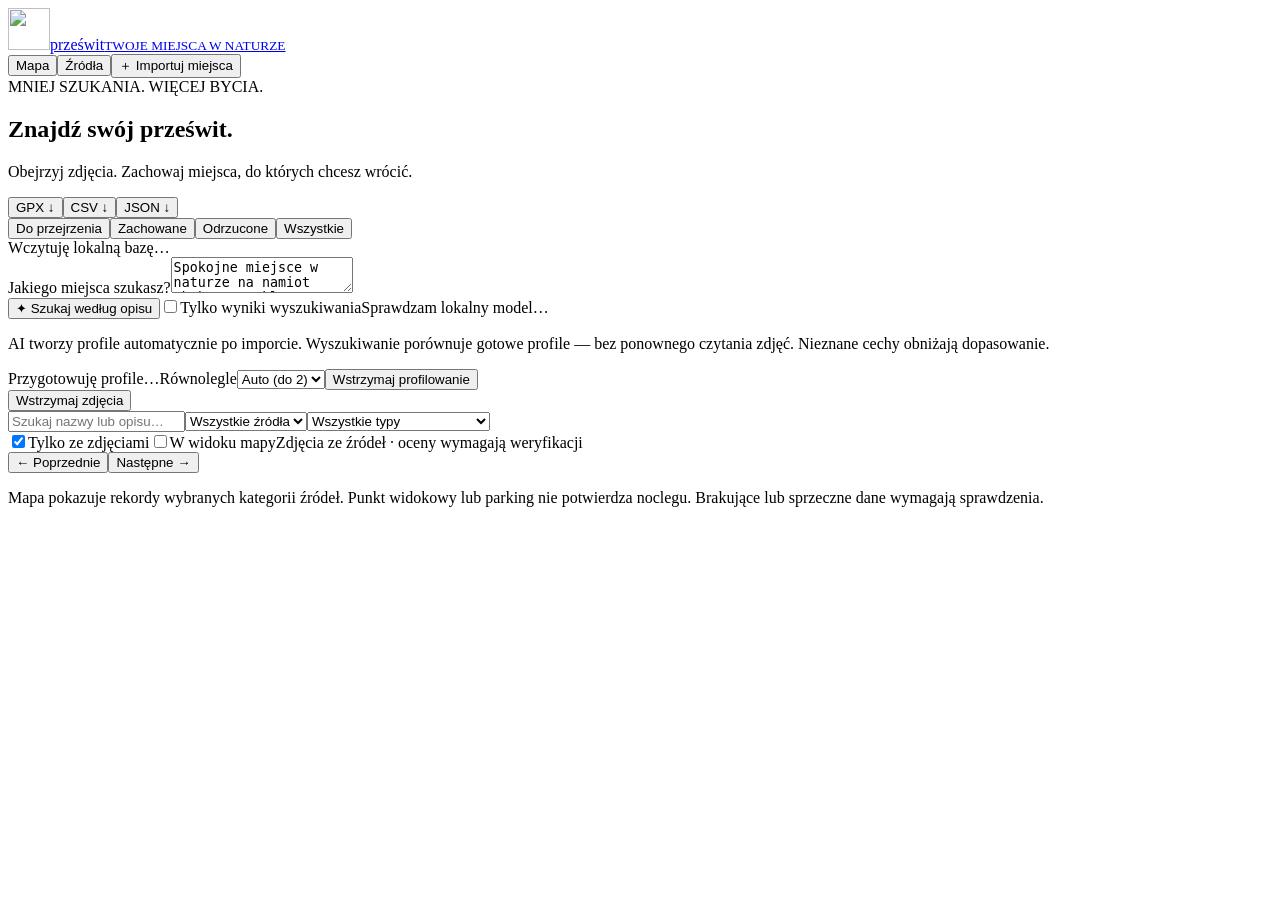
==== static/index.html @ 1a3399cf "Uporządkuj strukturę projektu i zainicjuj repozytorium - moduły backendu w pakiecie przeswit/ (impor" ====
<!doctype html>
<html lang="pl"><head><meta charset="utf-8"><meta name="viewport" content="width=device-width,initial-scale=1"><title>Prześwit · Twoje miejsca w naturze</title><link rel="icon" href="/logo.svg"><link rel="stylesheet" href="/vendor/leaflet.css"><link rel="stylesheet" href="/style.css"><script src="/vendor/leaflet.js" defer></script><script src="/app.js" defer></script></head>
<body><header><a class="brand" href="/"><img src="/logo.svg" alt="" width="42" height="42"><span>prześwit<small>TWOJE MIEJSCA W NATURZE</small></span></a><div class="header-right"><span id="total"></span><button id="toggle-map">Mapa</button><button id="sources-button">Źródła</button><button id="open-import" class="accent">＋ Importuj miejsca</button></div></header><main><dialog id="import-dialog"><div class="dialog-head"><h2>Twoja lokalna biblioteka</h2><button id="close-import" aria-label="Zamknij import">✕</button></div><aside class="sidebar"><div class="eyebrow">TWOJE MIEJSCA. TWOJA TRASA.</div><h3>Dodaj miejsca, wybierz swój kierunek.</h3><p class="muted">Namiot przy motocyklu, panorama albo spokojny brzeg.</p>
<label for="areas">Obszar · bbox lub link Park4Night / OSM</label><textarea id="areas" rows="3">https://park4night.com/en/search?lat=50.92471783246766&lng=16.27261106762728&z=9</textarea><div class="field-row"><div><label for="radius">Promień linku (km)</label><input id="radius" type="number" min="1" max="90" value="40"></div><button id="map-area">Użyj widoku mapy</button></div><p class="hint">Bbox: zachód,południe,wschód,północ. Kilka obszarów — po jednym w wierszu. Zoom linku nie określa granic.</p>
<div class="source-picks"><label><input id="source-park4night" type="checkbox" checked> Park4Night · publiczna próbka</label><label><input id="source-osm" type="checkbox" checked> OpenStreetMap</label><label><input id="source-bdl" type="checkbox" checked> Lasy Państwowe / Czas w Las</label></div><button id="sync" class="primary">Pobierz miejsca automatycznie ↓</button><div class="field-row"><button id="area-filter">Przeglądaj ten obszar</button><button id="all-library">Cała baza</button></div>
<details open><summary>Wczytaj swój plik JSON lub eksport</summary><p>Eksport z serwisu możesz wczytać tutaj lub wrzucić do folderu inbox — aplikacja odbierze go automatycznie.</p><label for="file-source">Źródło pliku</label><select id="file-source"><option value="files">Inne / automatyczne rozpoznanie linków</option><option value="ioverlander">iOverlander · użytek osobisty</option><option value="park4night">Park4Night · uprawniony eksport</option><option value="campercontact">Campercontact</option><option value="campinginfo">camping.info</option><option value="own-notes">Własne punkty</option></select><label class="file-label" for="file">Wczytaj GPX / CSV / JSON / GeoJSON / ZIP</label><input id="file" type="file" accept=".gpx,.csv,.json,.geojson,.zip"><p id="inbox-path" class="hint path"></p><a href="/template.json" download>Szablon danych ↗</a><p class="hint">Pliki iOverlander w inbox nazwij z prefiksem ioverlander. Źródło zachowuje warunki wykorzystania.</p></details>
<details><summary>Ustawienia i oceny</summary><label class="check"><input id="tiles" type="checkbox" checked>Podkład OpenStreetMap online</label><label class="check"><input id="remote-photos" type="checkbox" checked>Wyświetlaj zdjęcia z internetu</label><p id="ai-state" class="hint"></p><p class="hint">Ocena dopasowania AI odnosi się do Twojego opisu. Nie potwierdza zgody na biwak ani przejezdności drogi.</p><p class="hint">Baza i notatki działają bez internetu. Importy, zdjęcia zewnętrzne i podkład mapy potrzebują połączenia. Nie pobieramy map offline.</p></details>
<details><summary>Baza danych i kopie zapasowe</summary><p id="database-info">Trwała lokalna baza SQLite</p><button id="database-backup">Utwórz kopię teraz</button><p id="database-backup-status" role="status"></p></details><div class="sidebar-foot">Zapis lokalny · bez konta<br><span>Źródła zachowane, zgody sprawdzane osobno.</span></div></aside></dialog>
<section class="workspace"><div class="topline"><div><div class="eyebrow">MNIEJ SZUKANIA. WIĘCEJ BYCIA.</div><h1>Znajdź swój prześwit.</h1><p>Obejrzyj zdjęcia. Zachowaj miejsca, do których chcesz wrócić.</p></div><div class="exports"><button id="export-gpx">GPX ↓</button><button id="export-csv">CSV ↓</button><button id="export-json">JSON ↓</button></div></div><nav class="collections" aria-label="Twoje wybory"><button data-view="new" class="active">Do przejrzenia <span></span></button><button data-view="saved">Zachowane <span></span></button><button data-view="rejected">Odrzucone <span></span></button><button data-view="all">Wszystkie <span></span></button></nav><div id="notice" role="status" aria-live="polite">Wczytuję lokalną bazę…</div><div id="job-banner" hidden><progress id="job-progress" value="0" max="1"></progress><span id="job-message"></span></div>
<div class="map-shell" hidden><div id="map" aria-label="Mapa miejsc biwakowych"></div><div class="map-legend"><span class="dot green"></span> do sprawdzenia <span class="dot gold"></span> na liście <span class="dot red"></span> odrzucone</div></div>
<section class="ai-search"><label for="wish">Jakiego miejsca szukasz?</label><textarea id="wish" rows="2" maxlength="2000">Spokojne miejsce w naturze na namiot obok motocykla ADV. Piękna panorama lub brzeg rzeki, mało zabudowy i ludzi. Możliwy lekki off-road.</textarea><div class="ai-controls"><button id="review-page" class="accent">✦ Szukaj według opisu</button><label class="check"><input id="ai-only" type="checkbox">Tylko wyniki wyszukiwania</label><span id="local-ai-status" role="status">Sprawdzam lokalny model…</span></div><p class="hint">AI tworzy profile automatycznie po imporcie. Wyszukiwanie porównuje gotowe profile — bez ponownego czytania zdjęć. Nieznane cechy obniżają dopasowanie.</p><p id="review-progress" role="status"></p><div class="profile-queue"><span id="profile-progress" role="status">Przygotowuję profile…</span><label for="parallel-mode">Równolegle</label><select id="parallel-mode"><option value="auto">Auto (do 2)</option><option value="1">1 miejsce</option><option value="2">2 miejsca</option></select><span id="resource-status"></span><button id="profile-pause">Wstrzymaj profilowanie</button><button id="profile-retry" hidden>Ponów błędy</button></div><div class="profile-queue"><span id="photo-progress" role="status"></span><button id="photos-pause">Wstrzymaj zdjęcia</button></div><details id="query-details" hidden><summary>Jak AI zrozumiało wyszukiwanie?</summary><div id="query-plan"></div></details></section><div class="filterbar"><input id="search" type="search" placeholder="Szukaj nazwy lub opisu…" aria-label="Szukaj miejsc"><select id="source-filter" aria-label="Źródło"><option value="">Wszystkie źródła</option></select><select id="type-filter" aria-label="Typ miejsca"><option value="">Wszystkie typy</option><option value="overnight">Biwaki / kempingi / schrony</option><option value="viewpoint">Punkty widokowe</option><option value="water">Plaże / woda</option><option value="parking">Parkingi</option><option value="picnic_site">Pikniki</option></select></div>
<div class="listbar"><span id="count"></span><label class="check"><input id="photos-only" type="checkbox" checked>Tylko ze zdjęciami</label><label class="check"><input id="only-map" type="checkbox">W widoku mapy</label><span class="hint">Zdjęcia ze źródeł · oceny wymagają weryfikacji</span><input id="shortlist-only" type="checkbox" hidden><input id="show-rejected" type="checkbox" hidden></div><div id="cards" class="cards"></div><div class="pagination"><button id="prev">← Poprzednie</button><span id="page-info"></span><button id="next">Następne →</button></div><p class="hint">Mapa pokazuje rekordy wybranych kategorii źródeł. Punkt widokowy lub parking nie potwierdza noclegu. Brakujące lub sprzeczne dane wymagają sprawdzenia.</p>
</section></main>
<dialog id="detail"><div class="dialog-head"><span class="eyebrow">KARTA MIEJSCA</span><button id="close-detail" aria-label="Zamknij kartę">✕</button></div><div id="detail-content"></div></dialog>
<dialog id="sources"><div class="dialog-head"><div><span class="eyebrow">BIBLIOTEKA ŹRÓDEŁ</span><h2>Co pobieramy i skąd?</h2></div><button id="close-sources" aria-label="Zamknij źródła">✕</button></div><div id="source-catalog"></div><h3>Ostatnie importy</h3><div id="jobs-list"></div><h3>Folder inbox</h3><div id="inbox-list"></div></dialog>
<div id="undo-toast" hidden role="status"><span id="undo-text"></span><button id="undo">Cofnij</button></div></body></html>
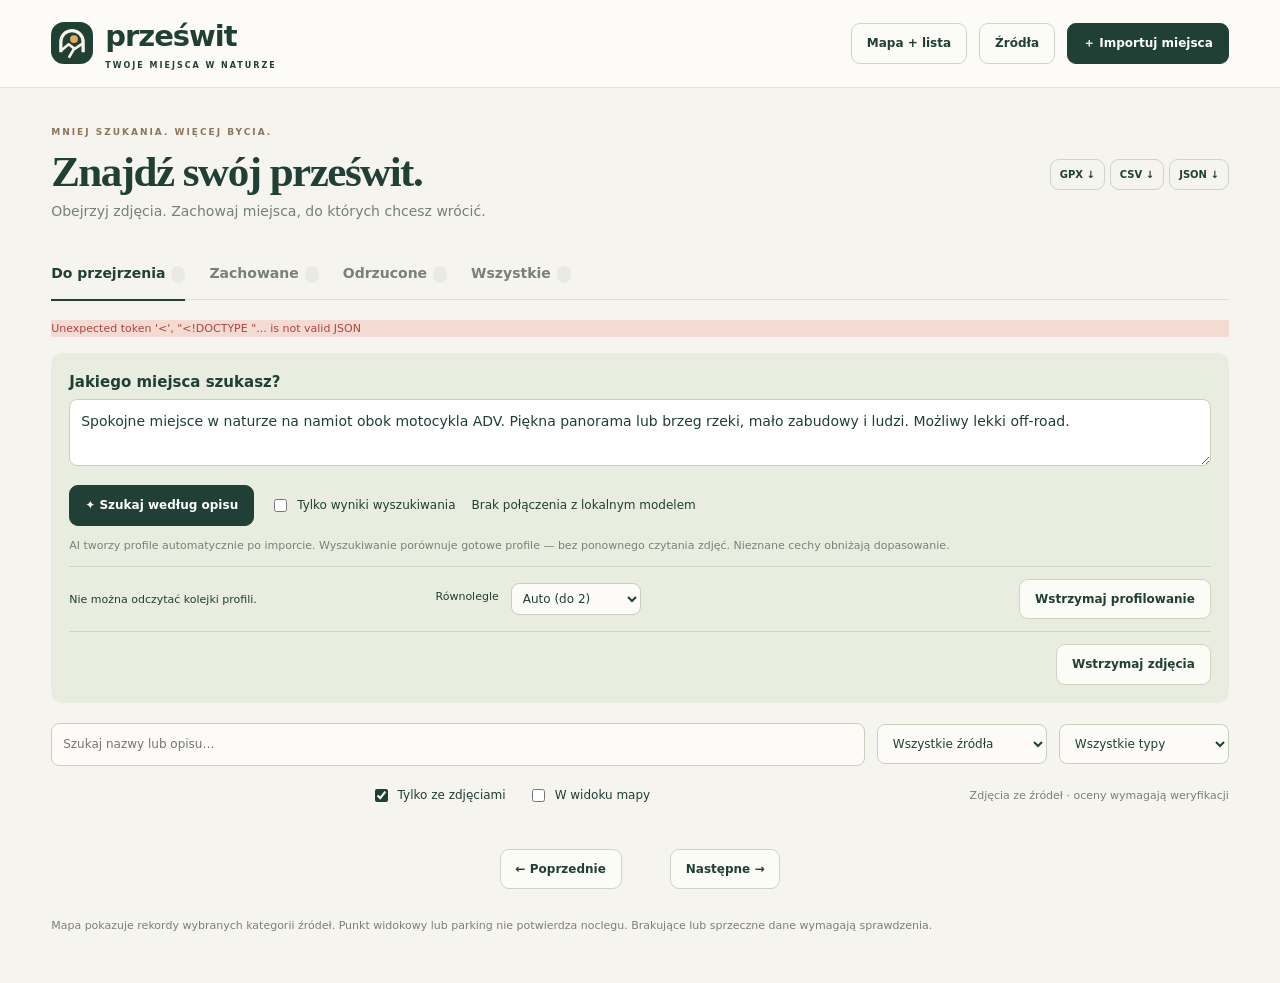
==== commit 7b371679: "Backend na FastAPI i frontend w modułach ES Backend: - app/web.py: aplikacja FastAPI, middleware (Ho" ====
--- a/static/index.html
+++ b/static/index.html
@@ -1,9 +1,9 @@
 <!doctype html>
-<html lang="pl"><head><meta charset="utf-8"><meta name="viewport" content="width=device-width,initial-scale=1"><title>Prześwit · Twoje miejsca w naturze</title><link rel="icon" href="/logo.svg"><link rel="stylesheet" href="/vendor/leaflet.css"><link rel="stylesheet" href="/style.css"><script src="/vendor/leaflet.js" defer></script><script src="/app.js" defer></script></head>
-<body><header><a class="brand" href="/"><img src="/logo.svg" alt="" width="42" height="42"><span>prześwit<small>TWOJE MIEJSCA W NATURZE</small></span></a><div class="header-right"><span id="total"></span><button id="toggle-map">Mapa</button><button id="sources-button">Źródła</button><button id="open-import" class="accent">＋ Importuj miejsca</button></div></header><main><dialog id="import-dialog"><div class="dialog-head"><h2>Twoja lokalna biblioteka</h2><button id="close-import" aria-label="Zamknij import">✕</button></div><aside class="sidebar"><div class="eyebrow">TWOJE MIEJSCA. TWOJA TRASA.</div><h3>Dodaj miejsca, wybierz swój kierunek.</h3><p class="muted">Namiot przy motocyklu, panorama albo spokojny brzeg.</p>
+<html lang="pl"><head><meta charset="utf-8"><meta name="viewport" content="width=device-width,initial-scale=1"><title>Prześwit · Twoje miejsca w naturze</title><link rel="icon" href="/static/logo.svg"><link rel="stylesheet" href="/static/vendor/leaflet.css"><link rel="stylesheet" href="/static/style.css"><script src="/static/vendor/leaflet.js" defer></script><script type="module" src="/static/js/main.js"></script></head>
+<body><header><a class="brand" href="/"><img src="/static/logo.svg" alt="" width="42" height="42"><span>prześwit<small>TWOJE MIEJSCA W NATURZE</small></span></a><div class="header-right"><span id="total"></span><button id="toggle-map">Mapa</button><button id="sources-button">Źródła</button><button id="open-import" class="accent">＋ Importuj miejsca</button></div></header><main><dialog id="import-dialog"><div class="dialog-head"><h2>Twoja lokalna biblioteka</h2><button id="close-import" aria-label="Zamknij import">✕</button></div><aside class="sidebar"><div class="eyebrow">TWOJE MIEJSCA. TWOJA TRASA.</div><h3>Dodaj miejsca, wybierz swój kierunek.</h3><p class="muted">Namiot przy motocyklu, panorama albo spokojny brzeg.</p>
 <label for="areas">Obszar · bbox lub link Park4Night / OSM</label><textarea id="areas" rows="3">https://park4night.com/en/search?lat=50.92471783246766&lng=16.27261106762728&z=9</textarea><div class="field-row"><div><label for="radius">Promień linku (km)</label><input id="radius" type="number" min="1" max="90" value="40"></div><button id="map-area">Użyj widoku mapy</button></div><p class="hint">Bbox: zachód,południe,wschód,północ. Kilka obszarów — po jednym w wierszu. Zoom linku nie określa granic.</p>
 <div class="source-picks"><label><input id="source-park4night" type="checkbox" checked> Park4Night · publiczna próbka</label><label><input id="source-osm" type="checkbox" checked> OpenStreetMap</label><label><input id="source-bdl" type="checkbox" checked> Lasy Państwowe / Czas w Las</label></div><button id="sync" class="primary">Pobierz miejsca automatycznie ↓</button><div class="field-row"><button id="area-filter">Przeglądaj ten obszar</button><button id="all-library">Cała baza</button></div>
-<details open><summary>Wczytaj swój plik JSON lub eksport</summary><p>Eksport z serwisu możesz wczytać tutaj lub wrzucić do folderu inbox — aplikacja odbierze go automatycznie.</p><label for="file-source">Źródło pliku</label><select id="file-source"><option value="files">Inne / automatyczne rozpoznanie linków</option><option value="ioverlander">iOverlander · użytek osobisty</option><option value="park4night">Park4Night · uprawniony eksport</option><option value="campercontact">Campercontact</option><option value="campinginfo">camping.info</option><option value="own-notes">Własne punkty</option></select><label class="file-label" for="file">Wczytaj GPX / CSV / JSON / GeoJSON / ZIP</label><input id="file" type="file" accept=".gpx,.csv,.json,.geojson,.zip"><p id="inbox-path" class="hint path"></p><a href="/template.json" download>Szablon danych ↗</a><p class="hint">Pliki iOverlander w inbox nazwij z prefiksem ioverlander. Źródło zachowuje warunki wykorzystania.</p></details>
+<details open><summary>Wczytaj swój plik JSON lub eksport</summary><p>Eksport z serwisu możesz wczytać tutaj lub wrzucić do folderu inbox — aplikacja odbierze go automatycznie.</p><label for="file-source">Źródło pliku</label><select id="file-source"><option value="files">Inne / automatyczne rozpoznanie linków</option><option value="ioverlander">iOverlander · użytek osobisty</option><option value="park4night">Park4Night · uprawniony eksport</option><option value="campercontact">Campercontact</option><option value="campinginfo">camping.info</option><option value="own-notes">Własne punkty</option></select><label class="file-label" for="file">Wczytaj GPX / CSV / JSON / GeoJSON / ZIP</label><input id="file" type="file" accept=".gpx,.csv,.json,.geojson,.zip"><p id="inbox-path" class="hint path"></p><a href="/examples/template.json" download>Szablon danych ↗</a><p class="hint">Pliki iOverlander w inbox nazwij z prefiksem ioverlander. Źródło zachowuje warunki wykorzystania.</p></details>
 <details><summary>Ustawienia i oceny</summary><label class="check"><input id="tiles" type="checkbox" checked>Podkład OpenStreetMap online</label><label class="check"><input id="remote-photos" type="checkbox" checked>Wyświetlaj zdjęcia z internetu</label><p id="ai-state" class="hint"></p><p class="hint">Ocena dopasowania AI odnosi się do Twojego opisu. Nie potwierdza zgody na biwak ani przejezdności drogi.</p><p class="hint">Baza i notatki działają bez internetu. Importy, zdjęcia zewnętrzne i podkład mapy potrzebują połączenia. Nie pobieramy map offline.</p></details>
 <details><summary>Baza danych i kopie zapasowe</summary><p id="database-info">Trwała lokalna baza SQLite</p><button id="database-backup">Utwórz kopię teraz</button><p id="database-backup-status" role="status"></p></details><div class="sidebar-foot">Zapis lokalny · bez konta<br><span>Źródła zachowane, zgody sprawdzane osobno.</span></div></aside></dialog>
 <section class="workspace"><div class="topline"><div><div class="eyebrow">MNIEJ SZUKANIA. WIĘCEJ BYCIA.</div><h1>Znajdź swój prześwit.</h1><p>Obejrzyj zdjęcia. Zachowaj miejsca, do których chcesz wrócić.</p></div><div class="exports"><button id="export-gpx">GPX ↓</button><button id="export-csv">CSV ↓</button><button id="export-json">JSON ↓</button></div></div><nav class="collections" aria-label="Twoje wybory"><button data-view="new" class="active">Do przejrzenia <span></span></button><button data-view="saved">Zachowane <span></span></button><button data-view="rejected">Odrzucone <span></span></button><button data-view="all">Wszystkie <span></span></button></nav><div id="notice" role="status" aria-live="polite">Wczytuję lokalną bazę…</div><div id="job-banner" hidden><progress id="job-progress" value="0" max="1"></progress><span id="job-message"></span></div>
--- a/static/vendor/leaflet.css
+++ b/static/vendor/leaflet.css
@@ -0,0 +1,661 @@
+/* required styles */
+
+.leaflet-pane,
+.leaflet-tile,
+.leaflet-marker-icon,
+.leaflet-marker-shadow,
+.leaflet-tile-container,
+.leaflet-pane > svg,
+.leaflet-pane > canvas,
+.leaflet-zoom-box,
+.leaflet-image-layer,
+.leaflet-layer {
+	position: absolute;
+	left: 0;
+	top: 0;
+	}
+.leaflet-container {
+	overflow: hidden;
+	}
+.leaflet-tile,
+.leaflet-marker-icon,
+.leaflet-marker-shadow {
+	-webkit-user-select: none;
+	   -moz-user-select: none;
+	        user-select: none;
+	  -webkit-user-drag: none;
+	}
+/* Prevents IE11 from highlighting tiles in blue */
+.leaflet-tile::selection {
+	background: transparent;
+}
+/* Safari renders non-retina tile on retina better with this, but Chrome is worse */
+.leaflet-safari .leaflet-tile {
+	image-rendering: -webkit-optimize-contrast;
+	}
+/* hack that prevents hw layers "stretching" when loading new tiles */
+.leaflet-safari .leaflet-tile-container {
+	width: 1600px;
+	height: 1600px;
+	-webkit-transform-origin: 0 0;
+	}
+.leaflet-marker-icon,
+.leaflet-marker-shadow {
+	display: block;
+	}
+/* .leaflet-container svg: reset svg max-width decleration shipped in Joomla! (joomla.org) 3.x */
+/* .leaflet-container img: map is broken in FF if you have max-width: 100% on tiles */
+.leaflet-container .leaflet-overlay-pane svg {
+	max-width: none !important;
+	max-height: none !important;
+	}
+.leaflet-container .leaflet-marker-pane img,
+.leaflet-container .leaflet-shadow-pane img,
+.leaflet-container .leaflet-tile-pane img,
+.leaflet-container img.leaflet-image-layer,
+.leaflet-container .leaflet-tile {
+	max-width: none !important;
+	max-height: none !important;
+	width: auto;
+	padding: 0;
+	}
+
+.leaflet-container img.leaflet-tile {
+	/* See: https://bugs.chromium.org/p/chromium/issues/detail?id=600120 */
+	mix-blend-mode: plus-lighter;
+}
+
+.leaflet-container.leaflet-touch-zoom {
+	-ms-touch-action: pan-x pan-y;
+	touch-action: pan-x pan-y;
+	}
+.leaflet-container.leaflet-touch-drag {
+	-ms-touch-action: pinch-zoom;
+	/* Fallback for FF which doesn't support pinch-zoom */
+	touch-action: none;
+	touch-action: pinch-zoom;
+}
+.leaflet-container.leaflet-touch-drag.leaflet-touch-zoom {
+	-ms-touch-action: none;
+	touch-action: none;
+}
+.leaflet-container {
+	-webkit-tap-highlight-color: transparent;
+}
+.leaflet-container a {
+	-webkit-tap-highlight-color: rgba(51, 181, 229, 0.4);
+}
+.leaflet-tile {
+	filter: inherit;
+	visibility: hidden;
+	}
+.leaflet-tile-loaded {
+	visibility: inherit;
+	}
+.leaflet-zoom-box {
+	width: 0;
+	height: 0;
+	-moz-box-sizing: border-box;
+	     box-sizing: border-box;
+	z-index: 800;
+	}
+/* workaround for https://bugzilla.mozilla.org/show_bug.cgi?id=888319 */
+.leaflet-overlay-pane svg {
+	-moz-user-select: none;
+	}
+
+.leaflet-pane         { z-index: 400; }
+
+.leaflet-tile-pane    { z-index: 200; }
+.leaflet-overlay-pane { z-index: 400; }
+.leaflet-shadow-pane  { z-index: 500; }
+.leaflet-marker-pane  { z-index: 600; }
+.leaflet-tooltip-pane   { z-index: 650; }
+.leaflet-popup-pane   { z-index: 700; }
+
+.leaflet-map-pane canvas { z-index: 100; }
+.leaflet-map-pane svg    { z-index: 200; }
+
+.leaflet-vml-shape {
+	width: 1px;
+	height: 1px;
+	}
+.lvml {
+	behavior: url(#default#VML);
+	display: inline-block;
+	position: absolute;
+	}
+
+
+/* control positioning */
+
+.leaflet-control {
+	position: relative;
+	z-index: 800;
+	pointer-events: visiblePainted; /* IE 9-10 doesn't have auto */
+	pointer-events: auto;
+	}
+.leaflet-top,
+.leaflet-bottom {
+	position: absolute;
+	z-index: 1000;
+	pointer-events: none;
+	}
+.leaflet-top {
+	top: 0;
+	}
+.leaflet-right {
+	right: 0;
+	}
+.leaflet-bottom {
+	bottom: 0;
+	}
+.leaflet-left {
+	left: 0;
+	}
+.leaflet-control {
+	float: left;
+	clear: both;
+	}
+.leaflet-right .leaflet-control {
+	float: right;
+	}
+.leaflet-top .leaflet-control {
+	margin-top: 10px;
+	}
+.leaflet-bottom .leaflet-control {
+	margin-bottom: 10px;
+	}
+.leaflet-left .leaflet-control {
+	margin-left: 10px;
+	}
+.leaflet-right .leaflet-control {
+	margin-right: 10px;
+	}
+
+
+/* zoom and fade animations */
+
+.leaflet-fade-anim .leaflet-popup {
+	opacity: 0;
+	-webkit-transition: opacity 0.2s linear;
+	   -moz-transition: opacity 0.2s linear;
+	        transition: opacity 0.2s linear;
+	}
+.leaflet-fade-anim .leaflet-map-pane .leaflet-popup {
+	opacity: 1;
+	}
+.leaflet-zoom-animated {
+	-webkit-transform-origin: 0 0;
+	    -ms-transform-origin: 0 0;
+	        transform-origin: 0 0;
+	}
+svg.leaflet-zoom-animated {
+	will-change: transform;
+}
+
+.leaflet-zoom-anim .leaflet-zoom-animated {
+	-webkit-transition: -webkit-transform 0.25s cubic-bezier(0,0,0.25,1);
+	   -moz-transition:    -moz-transform 0.25s cubic-bezier(0,0,0.25,1);
+	        transition:         transform 0.25s cubic-bezier(0,0,0.25,1);
+	}
+.leaflet-zoom-anim .leaflet-tile,
+.leaflet-pan-anim .leaflet-tile {
+	-webkit-transition: none;
+	   -moz-transition: none;
+	        transition: none;
+	}
+
+.leaflet-zoom-anim .leaflet-zoom-hide {
+	visibility: hidden;
+	}
+
+
+/* cursors */
+
+.leaflet-interactive {
+	cursor: pointer;
+	}
+.leaflet-grab {
+	cursor: -webkit-grab;
+	cursor:    -moz-grab;
+	cursor:         grab;
+	}
+.leaflet-crosshair,
+.leaflet-crosshair .leaflet-interactive {
+	cursor: crosshair;
+	}
+.leaflet-popup-pane,
+.leaflet-control {
+	cursor: auto;
+	}
+.leaflet-dragging .leaflet-grab,
+.leaflet-dragging .leaflet-grab .leaflet-interactive,
+.leaflet-dragging .leaflet-marker-draggable {
+	cursor: move;
+	cursor: -webkit-grabbing;
+	cursor:    -moz-grabbing;
+	cursor:         grabbing;
+	}
+
+/* marker & overlays interactivity */
+.leaflet-marker-icon,
+.leaflet-marker-shadow,
+.leaflet-image-layer,
+.leaflet-pane > svg path,
+.leaflet-tile-container {
+	pointer-events: none;
+	}
+
+.leaflet-marker-icon.leaflet-interactive,
+.leaflet-image-layer.leaflet-interactive,
+.leaflet-pane > svg path.leaflet-interactive,
+svg.leaflet-image-layer.leaflet-interactive path {
+	pointer-events: visiblePainted; /* IE 9-10 doesn't have auto */
+	pointer-events: auto;
+	}
+
+/* visual tweaks */
+
+.leaflet-container {
+	background: #ddd;
+	outline-offset: 1px;
+	}
+.leaflet-container a {
+	color: #0078A8;
+	}
+.leaflet-zoom-box {
+	border: 2px dotted #38f;
+	background: rgba(255,255,255,0.5);
+	}
+
+
+/* general typography */
+.leaflet-container {
+	font-family: "Helvetica Neue", Arial, Helvetica, sans-serif;
+	font-size: 12px;
+	font-size: 0.75rem;
+	line-height: 1.5;
+	}
+
+
+/* general toolbar styles */
+
+.leaflet-bar {
+	box-shadow: 0 1px 5px rgba(0,0,0,0.65);
+	border-radius: 4px;
+	}
+.leaflet-bar a {
+	background-color: #fff;
+	border-bottom: 1px solid #ccc;
+	width: 26px;
+	height: 26px;
+	line-height: 26px;
+	display: block;
+	text-align: center;
+	text-decoration: none;
+	color: black;
+	}
+.leaflet-bar a,
+.leaflet-control-layers-toggle {
+	background-position: 50% 50%;
+	background-repeat: no-repeat;
+	display: block;
+	}
+.leaflet-bar a:hover,
+.leaflet-bar a:focus {
+	background-color: #f4f4f4;
+	}
+.leaflet-bar a:first-child {
+	border-top-left-radius: 4px;
+	border-top-right-radius: 4px;
+	}
+.leaflet-bar a:last-child {
+	border-bottom-left-radius: 4px;
+	border-bottom-right-radius: 4px;
+	border-bottom: none;
+	}
+.leaflet-bar a.leaflet-disabled {
+	cursor: default;
+	background-color: #f4f4f4;
+	color: #bbb;
+	}
+
+.leaflet-touch .leaflet-bar a {
+	width: 30px;
+	height: 30px;
+	line-height: 30px;
+	}
+.leaflet-touch .leaflet-bar a:first-child {
+	border-top-left-radius: 2px;
+	border-top-right-radius: 2px;
+	}
+.leaflet-touch .leaflet-bar a:last-child {
+	border-bottom-left-radius: 2px;
+	border-bottom-right-radius: 2px;
+	}
+
+/* zoom control */
+
+.leaflet-control-zoom-in,
+.leaflet-control-zoom-out {
+	font: bold 18px 'Lucida Console', Monaco, monospace;
+	text-indent: 1px;
+	}
+
+.leaflet-touch .leaflet-control-zoom-in, .leaflet-touch .leaflet-control-zoom-out  {
+	font-size: 22px;
+	}
+
+
+/* layers control */
+
+.leaflet-control-layers {
+	box-shadow: 0 1px 5px rgba(0,0,0,0.4);
+	background: #fff;
+	border-radius: 5px;
+	}
+.leaflet-control-layers-toggle {
+	background-image: url(images/layers.png);
+	width: 36px;
+	height: 36px;
+	}
+.leaflet-retina .leaflet-control-layers-toggle {
+	background-image: url(images/layers-2x.png);
+	background-size: 26px 26px;
+	}
+.leaflet-touch .leaflet-control-layers-toggle {
+	width: 44px;
+	height: 44px;
+	}
+.leaflet-control-layers .leaflet-control-layers-list,
+.leaflet-control-layers-expanded .leaflet-control-layers-toggle {
+	display: none;
+	}
+.leaflet-control-layers-expanded .leaflet-control-layers-list {
+	display: block;
+	position: relative;
+	}
+.leaflet-control-layers-expanded {
+	padding: 6px 10px 6px 6px;
+	color: #333;
+	background: #fff;
+	}
+.leaflet-control-layers-scrollbar {
+	overflow-y: scroll;
+	overflow-x: hidden;
+	padding-right: 5px;
+	}
+.leaflet-control-layers-selector {
+	margin-top: 2px;
+	position: relative;
+	top: 1px;
+	}
+.leaflet-control-layers label {
+	display: block;
+	font-size: 13px;
+	font-size: 1.08333em;
+	}
+.leaflet-control-layers-separator {
+	height: 0;
+	border-top: 1px solid #ddd;
+	margin: 5px -10px 5px -6px;
+	}
+
+/* Default icon URLs */
+.leaflet-default-icon-path { /* used only in path-guessing heuristic, see L.Icon.Default */
+	background-image: url(images/marker-icon.png);
+	}
+
+
+/* attribution and scale controls */
+
+.leaflet-container .leaflet-control-attribution {
+	background: #fff;
+	background: rgba(255, 255, 255, 0.8);
+	margin: 0;
+	}
+.leaflet-control-attribution,
+.leaflet-control-scale-line {
+	padding: 0 5px;
+	color: #333;
+	line-height: 1.4;
+	}
+.leaflet-control-attribution a {
+	text-decoration: none;
+	}
+.leaflet-control-attribution a:hover,
+.leaflet-control-attribution a:focus {
+	text-decoration: underline;
+	}
+.leaflet-attribution-flag {
+	display: inline !important;
+	vertical-align: baseline !important;
+	width: 1em;
+	height: 0.6669em;
+	}
+.leaflet-left .leaflet-control-scale {
+	margin-left: 5px;
+	}
+.leaflet-bottom .leaflet-control-scale {
+	margin-bottom: 5px;
+	}
+.leaflet-control-scale-line {
+	border: 2px solid #777;
+	border-top: none;
+	line-height: 1.1;
+	padding: 2px 5px 1px;
+	white-space: nowrap;
+	-moz-box-sizing: border-box;
+	     box-sizing: border-box;
+	background: rgba(255, 255, 255, 0.8);
+	text-shadow: 1px 1px #fff;
+	}
+.leaflet-control-scale-line:not(:first-child) {
+	border-top: 2px solid #777;
+	border-bottom: none;
+	margin-top: -2px;
+	}
+.leaflet-control-scale-line:not(:first-child):not(:last-child) {
+	border-bottom: 2px solid #777;
+	}
+
+.leaflet-touch .leaflet-control-attribution,
+.leaflet-touch .leaflet-control-layers,
+.leaflet-touch .leaflet-bar {
+	box-shadow: none;
+	}
+.leaflet-touch .leaflet-control-layers,
+.leaflet-touch .leaflet-bar {
+	border: 2px solid rgba(0,0,0,0.2);
+	background-clip: padding-box;
+	}
+
+
+/* popup */
+
+.leaflet-popup {
+	position: absolute;
+	text-align: center;
+	margin-bottom: 20px;
+	}
+.leaflet-popup-content-wrapper {
+	padding: 1px;
+	text-align: left;
+	border-radius: 12px;
+	}
+.leaflet-popup-content {
+	margin: 13px 24px 13px 20px;
+	line-height: 1.3;
+	font-size: 13px;
+	font-size: 1.08333em;
+	min-height: 1px;
+	}
+.leaflet-popup-content p {
+	margin: 17px 0;
+	margin: 1.3em 0;
+	}
+.leaflet-popup-tip-container {
+	width: 40px;
+	height: 20px;
+	position: absolute;
+	left: 50%;
+	margin-top: -1px;
+	margin-left: -20px;
+	overflow: hidden;
+	pointer-events: none;
+	}
+.leaflet-popup-tip {
+	width: 17px;
+	height: 17px;
+	padding: 1px;
+
+	margin: -10px auto 0;
+	pointer-events: auto;
+
+	-webkit-transform: rotate(45deg);
+	   -moz-transform: rotate(45deg);
+	    -ms-transform: rotate(45deg);
+	        transform: rotate(45deg);
+	}
+.leaflet-popup-content-wrapper,
+.leaflet-popup-tip {
+	background: white;
+	color: #333;
+	box-shadow: 0 3px 14px rgba(0,0,0,0.4);
+	}
+.leaflet-container a.leaflet-popup-close-button {
+	position: absolute;
+	top: 0;
+	right: 0;
+	border: none;
+	text-align: center;
+	width: 24px;
+	height: 24px;
+	font: 16px/24px Tahoma, Verdana, sans-serif;
+	color: #757575;
+	text-decoration: none;
+	background: transparent;
+	}
+.leaflet-container a.leaflet-popup-close-button:hover,
+.leaflet-container a.leaflet-popup-close-button:focus {
+	color: #585858;
+	}
+.leaflet-popup-scrolled {
+	overflow: auto;
+	}
+
+.leaflet-oldie .leaflet-popup-content-wrapper {
+	-ms-zoom: 1;
+	}
+.leaflet-oldie .leaflet-popup-tip {
+	width: 24px;
+	margin: 0 auto;
+
+	-ms-filter: "progid:DXImageTransform.Microsoft.Matrix(M11=0.70710678, M12=0.70710678, M21=-0.70710678, M22=0.70710678)";
+	filter: progid:DXImageTransform.Microsoft.Matrix(M11=0.70710678, M12=0.70710678, M21=-0.70710678, M22=0.70710678);
+	}
+
+.leaflet-oldie .leaflet-control-zoom,
+.leaflet-oldie .leaflet-control-layers,
+.leaflet-oldie .leaflet-popup-content-wrapper,
+.leaflet-oldie .leaflet-popup-tip {
+	border: 1px solid #999;
+	}
+
+
+/* div icon */
+
+.leaflet-div-icon {
+	background: #fff;
+	border: 1px solid #666;
+	}
+
+
+/* Tooltip */
+/* Base styles for the element that has a tooltip */
+.leaflet-tooltip {
+	position: absolute;
+	padding: 6px;
+	background-color: #fff;
+	border: 1px solid #fff;
+	border-radius: 3px;
+	color: #222;
+	white-space: nowrap;
+	-webkit-user-select: none;
+	-moz-user-select: none;
+	-ms-user-select: none;
+	user-select: none;
+	pointer-events: none;
+	box-shadow: 0 1px 3px rgba(0,0,0,0.4);
+	}
+.leaflet-tooltip.leaflet-interactive {
+	cursor: pointer;
+	pointer-events: auto;
+	}
+.leaflet-tooltip-top:before,
+.leaflet-tooltip-bottom:before,
+.leaflet-tooltip-left:before,
+.leaflet-tooltip-right:before {
+	position: absolute;
+	pointer-events: none;
+	border: 6px solid transparent;
+	background: transparent;
+	content: "";
+	}
+
+/* Directions */
+
+.leaflet-tooltip-bottom {
+	margin-top: 6px;
+}
+.leaflet-tooltip-top {
+	margin-top: -6px;
+}
+.leaflet-tooltip-bottom:before,
+.leaflet-tooltip-top:before {
+	left: 50%;
+	margin-left: -6px;
+	}
+.leaflet-tooltip-top:before {
+	bottom: 0;
+	margin-bottom: -12px;
+	border-top-color: #fff;
+	}
+.leaflet-tooltip-bottom:before {
+	top: 0;
+	margin-top: -12px;
+	margin-left: -6px;
+	border-bottom-color: #fff;
+	}
+.leaflet-tooltip-left {
+	margin-left: -6px;
+}
+.leaflet-tooltip-right {
+	margin-left: 6px;
+}
+.leaflet-tooltip-left:before,
+.leaflet-tooltip-right:before {
+	top: 50%;
+	margin-top: -6px;
+	}
+.leaflet-tooltip-left:before {
+	right: 0;
+	margin-right: -12px;
+	border-left-color: #fff;
+	}
+.leaflet-tooltip-right:before {
+	left: 0;
+	margin-left: -12px;
+	border-right-color: #fff;
+	}
+
+/* Printing */
+
+@media print {
+	/* Prevent printers from removing background-images of controls. */
+	.leaflet-control {
+		-webkit-print-color-adjust: exact;
+		print-color-adjust: exact;
+		}
+	}
--- a/static/style.css
+++ b/static/style.css
@@ -0,0 +1,20 @@
+:root{--bg:#f3f2eb;--ink:#243d32;--muted:#718074;--line:#d9ded2;--lime:#d1e98e;--dark:#284536}*{box-sizing:border-box}body{margin:0;background:var(--bg);color:var(--ink);font:13px/1.55 system-ui,sans-serif}button,input,textarea,select{font:inherit;color:inherit}button{border:1px solid #cdd5c6;border-radius:5px;background:#fbfcf6;padding:9px 12px;cursor:pointer;font-size:11px;font-weight:650;white-space:nowrap}button:hover{background:#e6eccf}button:disabled{opacity:.5;cursor:wait}a{color:#496d3c}header{height:70px;display:flex;align-items:center;justify-content:space-between;padding:0 28px;border-bottom:1px solid var(--line);gap:20px;background:#f8f8f1}.brand{font-size:19px;text-decoration:none;letter-spacing:1.5px;color:var(--ink);font-weight:850}.brand span{font-size:9px;padding:5px 8px;background:var(--lime);margin-left:10px}.header-right{display:flex;gap:20px;align-items:center;font-size:11px}main{display:grid;grid-template-columns:280px minmax(0,1fr);max-width:1800px;margin:auto}.sidebar{padding:28px 22px;background:#e9ecdf;border-right:1px solid var(--line);min-height:calc(100vh - 70px)}.eyebrow{font-size:9px;font-weight:750;letter-spacing:1.7px}h1{font-size:39px;line-height:1.08;font-weight:550;letter-spacing:-1.8px;margin:20px 0 15px}h1 em{font-style:normal;color:#758957}.muted{color:var(--muted);font-size:12px}.sidebar>label{margin-top:22px}label{display:block;font-size:11px;margin-bottom:5px}textarea,input[type=number],input[type=search],select{border:1px solid #c6d0bd;border-radius:4px;background:#fafbf5;padding:9px;width:100%;font-size:11px}textarea{resize:vertical}input[type=number]{width:75px}.field-row{display:flex;gap:8px;align-items:end;margin:10px 0}.field-row button{flex:1;padding:9px 7px;font-size:10px}.hint{font-size:10px;color:var(--muted)}.path{overflow-wrap:anywhere}.source-picks{margin:20px 0 12px}.source-picks label{margin:7px 0}.primary{background:var(--dark);color:#f2f8e1;border:0;width:100%;padding:14px 10px}.primary:hover{background:#3c5d45}.check{display:flex;align-items:center;gap:6px;margin:0;font-size:10px}input[type=checkbox]{accent-color:#63844d}.sidebar details{margin-top:20px;padding-top:17px;border-top:1px solid var(--line);font-size:11px}.sidebar details .check{margin:10px 0}.sidebar summary{font-weight:650;cursor:pointer}.file-label{margin-top:15px}input[type=file]{font-size:10px;width:100%}.sidebar-foot{margin-top:30px;font-size:10px;line-height:1.8}.sidebar-foot span{color:var(--muted)}.workspace{padding:27px 26px;min-width:0}.topline{display:flex;justify-content:space-between;align-items:center;gap:15px}h2{font-size:23px;font-weight:550;letter-spacing:-.7px;margin:6px 0 17px}.exports{display:flex;gap:5px}.exports button{background:transparent;padding:7px 9px}#notice{font-size:11px;padding:11px 14px;background:#e5ebd3;border-left:3px solid #829960;margin-bottom:15px;white-space:pre-line}#notice.error{background:#f3dbd3;border-color:#ab604d}#job-banner{padding:10px 0;font-size:11px}#job-banner progress{width:90px;margin-right:10px;accent-color:#678842}#map{height:330px;background:#dee5d5;border:1px solid #cdd5c6;border-radius:6px}.map-shell{position:relative}.map-legend{display:flex;align-items:center;justify-content:flex-end;gap:5px;font-size:9px;color:var(--muted);padding:6px 0}.dot{display:inline-block;width:7px;height:7px;border-radius:50%;margin-left:10px}.green{background:#477b54}.gold{background:#d2a62b}.red{background:#b56752}.filterbar{display:flex;align-items:center;gap:8px;flex-wrap:wrap;margin-top:12px}.filterbar input{flex:1;min-width:135px}.filterbar select{width:150px}.tabs{display:flex;border:1px solid #c4cdb8;border-radius:5px;overflow:hidden}.tabs button{border:0;border-radius:0;background:transparent}.tabs button.active{background:var(--dark);color:#f3f7e6}.listbar{display:flex;align-items:center;gap:16px;margin:20px 0 12px;flex-wrap:wrap}#count{margin-right:auto;font-weight:650;font-size:11px}.tablewrap{overflow:auto}table{width:100%;border-collapse:collapse;min-width:720px;font-size:12px}th{text-transform:uppercase;letter-spacing:.4px;text-align:left;font-size:9px;color:var(--muted);font-weight:600;padding:12px 9px;border-bottom:1px solid var(--line)}td{padding:15px 9px;border-bottom:1px solid var(--line);vertical-align:middle}td:first-child{min-width:230px;max-width:390px}.place-name{font-size:13px;font-weight:650;white-space:normal;background:transparent;border:0;padding:0;text-align:left;color:var(--ink)}.place-name:hover{background:none;text-decoration:underline}.place-meta{font-size:9px;color:var(--muted);margin-top:4px}.mini-flag{font-size:9px;color:#9a6445;max-width:360px}.number{font-size:15px}.rank{font-size:19px;font-weight:750;color:#54733d}.star{padding:7px 9px}.star.chosen{background:#e5eabb}.pagination{display:flex;justify-content:center;gap:20px;align-items:center;margin:18px 0;font-size:10px}.empty{text-align:center;padding:40px;color:var(--muted)}.badge{display:inline-block;padding:3px 7px;border-radius:3px;background:#e5e9c9;font-size:9px;margin:4px 4px 4px 0}.badge.excluded{background:#f1d4c8}.leaflet-control-attribution{font-size:9px!important}.leaflet-popup-content{font-family:system-ui,sans-serif}.leaflet-popup-content button{margin-top:8px}dialog{border:1px solid #c6cfba;border-radius:10px;background:var(--bg);color:var(--ink);padding:25px;width:min(780px,94vw);max-height:89vh;box-shadow:0 25px 100px #20352e55}dialog::backdrop{background:#142c2355;backdrop-filter:blur(2px)}.dialog-head{display:flex;justify-content:space-between;align-items:start;gap:15px;margin-bottom:15px}.dialog-head>button{background:transparent;border:0;font-size:18px;padding:0 5px}.detail-title{font-size:27px;line-height:1.2;margin:12px 0}.detail-links{display:flex;gap:15px;flex-wrap:wrap;font-size:11px;margin:15px 0}.score-grid{display:grid;grid-template-columns:repeat(5,1fr);gap:8px;margin:20px 0}.score-box{background:#e8ecd9;padding:12px;border-radius:5px}.score-box strong{font-size:22px;display:block}.score-box span{font-size:9px}.flag-list{padding:13px 13px 13px 30px;background:#f1e6d3;font-size:11px;border-radius:5px}.description{white-space:pre-wrap;font-size:12px}.photos{display:flex;gap:10px;overflow:auto;margin:15px 0}.photos figure{margin:0;min-width:200px;max-width:260px}.photos img{width:100%;height:150px;object-fit:cover;border-radius:5px}.photos figcaption{font-size:9px;color:var(--muted)}.actions{display:flex;gap:8px;flex-wrap:wrap;margin:20px 0}.note-grid{display:grid;grid-template-columns:170px 1fr;gap:15px;border-top:1px solid var(--line);padding-top:17px}.note-grid textarea{min-height:75px}.note-save{margin-top:8px}.source-card{border:1px solid var(--line);border-radius:5px;margin:10px 0;padding:14px}.source-card h3{margin:0;font-size:15px}.source-card p{font-size:11px;margin:7px 0}.source-status{font-size:10px;color:#647b41}.job-card{font-size:11px;border-bottom:1px solid var(--line);padding:10px 0}.job-card details{margin-top:6px}.job-card pre{white-space:pre-wrap;font-size:10px;max-height:200px;overflow:auto}.nearby{font-size:11px}.nearby button{display:block;margin:4px 0;font-size:10px}.source-raw{max-height:220px;overflow:auto;white-space:pre-wrap;font-size:10px}.permission-info{font-size:11px}.leaflet-container a{color:#375b42}.leaflet-container button{color:#243d32}:focus-visible{outline:3px solid #78973e;outline-offset:3px}@media(max-width:1100px){main{grid-template-columns:245px minmax(0,1fr)}.workspace{padding:23px 18px}.sidebar{padding:25px 17px}.topline{display:block}.exports{margin-bottom:10px}#map{height:300px}}@media(max-width:800px){header{padding:0 15px}.header-right>span{display:none}.brand{font-size:16px}.brand span{font-size:8px;margin-left:4px}main{display:block}.sidebar{min-height:0;border-right:0;border-bottom:1px solid var(--line);padding:20px}.sidebar h1{font-size:30px}.sidebar h1 br{display:none}.sidebar-foot{display:none}.workspace{padding:20px 14px}.filterbar select{width:140px}.note-grid{grid-template-columns:1fr}.score-grid{gap:4px}.score-box{padding:8px}.score-box strong{font-size:18px}.listbar{gap:12px}.topline h2{font-size:22px}}
+/* Prześwit — warm paper, forest ink, clear photo-first browsing. */
+:root{--bg:#f6f4ef;--ink:#203f35;--muted:#798079;--line:#dedfd7;--dark:#203f35}body{font-size:14px}header{height:88px;background:#fcfbf7;padding:0 4vw}.brand{display:flex;align-items:center;gap:12px;letter-spacing:-1px;font-size:29px}.brand span{background:none;padding:0;margin:0;font-size:inherit}.brand small{display:block;font-size:8px;letter-spacing:2px;font-weight:650;margin-top:1px}.header-right{gap:12px}button{border-radius:9px;font-size:12px;padding:10px 15px}button.accent,.save-place{background:var(--dark);color:#fff;border-color:var(--dark)}button.accent:hover,.save-place:hover{background:#365d4e}main{display:block;max-width:1800px}.workspace{padding:38px 4vw}.topline{display:flex;justify-content:space-between;align-items:center;margin:0 0 26px}.topline h1{font-family:Georgia,serif;font-size:43px;letter-spacing:-1.5px;margin:9px 0 6px}.topline p{color:#758076;margin:0}.eyebrow{color:#8c7558;font-size:9px;letter-spacing:2px}.collections{display:flex;border-bottom:1px solid var(--line);gap:24px;margin-bottom:20px}.collections button{border:0;background:transparent;border-radius:0;color:var(--muted);padding:14px 0;font-size:14px}.collections button.active{color:var(--ink);box-shadow:0 2px var(--ink)}.collections span{font-size:10px;margin-left:6px;background:#e9eae1;padding:3px 7px;border-radius:12px}#notice{font-size:11px;background:none;padding:0;margin:0 0 14px;color:#788076}#notice.error{color:#ae453c}.filterbar{padding:0;background:none;border:0;display:flex;gap:12px;align-items:center}.tabs{display:flex;background:#e8eae1;border-radius:10px;padding:4px}.tabs button{border:0;background:none;padding:8px 16px}.tabs button.active{background:white;box-shadow:0 2px 5px #203f3510}.filterbar input{flex:1;min-width:170px}.filterbar select{width:170px}input[type=search],select,textarea,input[type=number]{font-size:12px;border-radius:8px;background:#fcfbf7;padding:11px}.listbar{display:flex;align-items:center;gap:22px;margin:20px 0 16px}.listbar .hint{margin-left:auto}.check{display:flex;gap:7px;align-items:center;margin:0;font-size:12px}input[type=checkbox]{accent-color:var(--dark)}.cards{display:grid;grid-template-columns:repeat(3,minmax(0,1fr));gap:24px}.place-card{background:#fff;border:1px solid #e2e3dc;border-radius:15px;overflow:hidden;box-shadow:0 4px 14px #203f3505;min-width:0}.card-media{position:relative;aspect-ratio:1.55;background:#e5e7df}.image-open{width:100%;height:100%;border:0;border-radius:0;padding:0;display:flex;align-items:center;justify-content:center;overflow:hidden;background:#e5e7df}.image-open img{width:100%;height:100%;object-fit:cover;transition:transform .25s}.image-open:hover img{transform:scale(1.035)}.photo-fallback{color:#808a7f;font-size:12px}.photo-source{position:absolute;left:13px;top:13px;background:#ffffffed;border-radius:6px;padding:4px 9px;font-size:10px;pointer-events:none}.photo-controls{position:absolute;right:12px;bottom:12px;display:flex;gap:5px;align-items:center;color:#fff;background:#183c33b8;padding:4px;border-radius:7px}.photo-controls span{font-size:10px;padding:0 5px}.photo-controls button{border:0;background:#ffffff25;color:white;padding:0 9px;font-size:20px;line-height:25px;border-radius:4px}.card-body{padding:19px}.place-meta{font-size:10px;text-transform:uppercase;letter-spacing:1px;color:#8b8f84;margin-bottom:5px}.place-name{display:block;text-align:left;width:100%;border:0;background:none;padding:0;font-size:18px;line-height:1.4;font-weight:650;white-space:normal;overflow-wrap:anywhere;color:var(--ink);min-height:50px}.place-name:hover{background:none;text-decoration:underline}.card-scores{display:flex;gap:8px;margin:14px 0 10px}.card-scores span{background:#f3f4ed;font-size:11px;padding:4px 9px;border-radius:5px}.card-warning{font-size:10px;color:#947c5d;min-height:16px;white-space:nowrap;text-overflow:ellipsis;overflow:hidden}.card-actions{display:flex;gap:8px;border-top:1px solid #eceee7;padding-top:14px;margin-top:14px}.card-actions button{flex:1;padding:10px 5px;font-size:11px}.pagination{margin:28px 0;display:flex;justify-content:center;gap:24px;align-items:center}.empty-state{grid-column:1/-1;padding:60px;text-align:center;border:1px dashed var(--line);border-radius:14px}.map-shell{margin-bottom:24px}#map{height:390px;border-radius:12px}dialog{max-width:1040px;width:90vw;border:1px solid var(--line);border-radius:18px;padding:28px;background:var(--bg);max-height:90vh}dialog::backdrop{background:#142c2677;backdrop-filter:blur(4px)}.dialog-head{display:flex;align-items:center;justify-content:space-between;position:sticky;top:-28px;background:var(--bg);z-index:2;padding:10px 0}.dialog-head h2{margin:0}.sidebar{border:0;background:none;padding:8px;min-height:0}.sidebar h3{font-size:22px}.sidebar .primary{width:auto}.sidebar-foot{display:none}.sidebar details{margin:20px 0}.photos{display:flex;overflow-x:auto;scroll-snap-type:x mandatory;gap:18px}.photos figure{flex:0 0 85%;max-width:none;min-width:0;scroll-snap-align:start}.photos img{width:100%;height:440px;object-fit:contain;background:#e7e8df;border-radius:12px}.photos figcaption{font-size:11px}.detail-title{font-size:30px}.detail-links{display:flex;gap:18px;flex-wrap:wrap;margin:16px 0}.score-grid{display:flex;gap:12px;margin:20px 0}.score-box{flex:1;background:white;border-radius:9px;padding:14px}.score-box strong{display:block;font-size:24px}.score-box span{font-size:11px}.note-grid{margin-top:22px}.hint{font-size:11px}.description{font-size:15px;line-height:1.8}.flag-list{font-size:12px;color:#95744d}.source-card{background:white}.exports{display:flex;gap:5px}.exports button{font-size:10px;background:transparent}#undo-toast{position:fixed;z-index:2000;bottom:24px;left:50%;transform:translateX(-50%);background:#203f35;color:#fff;padding:12px 15px 12px 22px;border-radius:12px;box-shadow:0 8px 30px #0003;display:flex;align-items:center;gap:24px}#undo-toast button{background:#f7f3e8;color:#203f35}[hidden]{display:none!important}:focus-visible{outline:3px solid #d59b50;outline-offset:3px}
+@media(min-width:1600px){.cards{grid-template-columns:repeat(4,minmax(0,1fr))}}@media(max-width:1050px){.cards{grid-template-columns:repeat(2,minmax(0,1fr))}.header-right>span{display:none}.filterbar{flex-wrap:wrap}.listbar .hint{display:none}.topline h1{font-size:36px}}@media(max-width:600px){header{padding:14px 18px;height:auto;flex-wrap:wrap;gap:15px}.brand{font-size:25px}.header-right{width:100%;justify-content:space-between}.workspace{padding:28px 18px}.cards{grid-template-columns:1fr;gap:20px}.topline{display:block}.exports{margin-top:16px}.collections{gap:16px;overflow-x:auto}.collections button{font-size:12px}.collections span{display:block;margin-top:5px}.filterbar select{flex:1;width:130px}.filterbar input{width:100%;flex:auto}.listbar{gap:12px;flex-wrap:wrap}.photos img{height:260px}.photos figure{flex-basis:100%}.card-media{aspect-ratio:1.4}.score-grid{gap:4px}.score-box{padding:8px}.score-box strong{font-size:19px}dialog{width:96vw;padding:18px}#undo-toast{width:90%;font-size:12px;justify-content:space-between}}
+.tabs button.active{color:#203f35} .photo-fallback{display:block} #notice{border:0} .sidebar details:first-of-type{border:1px solid #dce0d4;padding:18px;border-radius:12px;background:#fff}
+
+/* Fast photo navigation, always visible on cards and in the detail gallery. */
+.photo-controls{inset:0;background:none;padding:0;pointer-events:none}.photo-controls span{position:absolute;bottom:12px;right:12px;background:#17382de0;padding:5px 9px;border-radius:6px}.photo-controls button{position:absolute;top:50%;transform:translateY(-50%);background:#fcfbf7ee;color:#203f35;width:38px;height:44px;padding:0;font-size:30px;pointer-events:auto;box-shadow:0 2px 12px #0002}.photo-controls button:nth-of-type(1){left:10px}.photo-controls button:nth-of-type(2){right:10px}.photo-controls button:hover{background:white}.gallery-stage{position:relative;display:flex;align-items:center;justify-content:center;background:#e6e8df;border-radius:12px;overflow:hidden;min-height:240px;touch-action:pan-y}.gallery-stage>img{width:100%;height:480px;object-fit:contain}.gallery-arrow{position:absolute;top:50%;transform:translateY(-50%);width:46px;height:54px;padding:0;background:#ffffffed;color:#203f35;font-size:36px;box-shadow:0 3px 14px #0002}.gallery-arrow.previous{left:12px}.gallery-arrow.next{right:12px}.gallery-counter{position:absolute;bottom:14px;right:14px;background:#203f35df;color:white;border-radius:7px;padding:6px 12px;font-size:12px}.gallery-caption{font-size:11px;margin:10px 0;color:#68796d}.gallery-thumbs{display:flex;gap:8px;overflow:auto;margin-bottom:18px}.gallery-thumbs button{flex:0 0 80px;height:62px;padding:3px;background:transparent;border:2px solid transparent}.gallery-thumbs button.active{border-color:#203f35}.gallery-thumbs img{width:100%;height:100%;object-fit:cover;border-radius:4px}.gallery-failure{padding:60px;text-align:center;color:#68796d}@media(max-width:600px){.gallery-stage>img{height:300px}.gallery-arrow{width:40px;height:48px}}
+
+.google-map-link{display:inline-flex;align-items:center;justify-content:center;margin-top:10px;padding:8px 12px;border:1px solid #d9ded4;border-radius:8px;text-decoration:none;font-size:12px;background:#f7f8f1;color:#203f35}.google-map-link:hover{background:#e9efdc}.browse-layout.map-view{display:grid;grid-template-columns:minmax(310px,390px) minmax(0,1fr);gap:22px;align-items:start}.map-view .cards{grid-template-columns:1fr;max-height:76vh;overflow-y:auto;padding:3px 9px 10px 3px;gap:16px}.map-view .map-shell{position:sticky;top:18px;margin:0;min-width:0}.map-view #map{height:72vh;min-height:420px}.map-view .card-media{aspect-ratio:1.8}.map-view .card-body{padding:14px}.map-view .place-card:hover,.map-view .place-card:focus-within{border-color:#e59c49;box-shadow:0 0 0 2px #e59c4944}.highlight-label{font-size:13px;font-weight:700;border:2px solid #ed8d32;border-radius:7px;padding:9px 13px;max-width:280px;white-space:normal}.leaflet-popup-content .google-map-link{display:flex}@media(max-width:760px){.browse-layout.map-view{display:flex;flex-direction:column}.map-view .map-shell{order:-1;position:sticky;top:0;width:100%;z-index:10;background:var(--bg)}.map-view #map{height:36vh;min-height:220px}.map-view .cards{max-height:none;overflow:visible;width:100%}}
+
+.forest-toolbar{display:flex;justify-content:space-between;align-items:center;gap:12px;padding:12px;background:#edf0e5;border-radius:10px 10px 0 0}.forest-toolbar label{font-weight:700}.forest-status{font-size:10px;color:#697b65}.forest-note{font-size:10px;line-height:1.6;padding:9px 12px;background:#edf0e5;border-radius:0 0 10px 10px}.forest-note>span{color:#b57726}.map-view #map{height:64vh}@media(max-width:760px){.map-view #map{height:30vh}.forest-toolbar{flex-wrap:wrap}.forest-note{font-size:9px}}
+
+.ai-search{padding:18px;background:#e9eddf;border-radius:12px;margin:16px 0 20px}.ai-search>label{font-size:15px;font-weight:700}.ai-search textarea{background:#fff;font-size:14px}.ai-controls{display:flex;align-items:center;gap:16px;flex-wrap:wrap;margin-top:12px}#local-ai-status,#review-progress{font-size:12px}.match-score{font-weight:700;color:#375f36;background:#eaf2df;border-radius:7px;padding:8px}.match-summary{font-size:12px;line-height:1.6}.match-detail{background:#e9efde;padding:20px;border-radius:12px;margin:18px 0}
+
+.profile-queue{display:flex;gap:12px;align-items:center;flex-wrap:wrap;border-top:1px solid #ccd7be;padding-top:12px;margin-top:12px;font-size:11px}.profile-queue>span{flex:1;min-width:220px}#query-plan{font-size:12px}.match-detail p{font-size:12px;line-height:1.6}
+
+#parallel-mode{width:130px;padding:7px}#resource-status{font-size:10px}#database-info,#database-backup-status{overflow-wrap:anywhere;font-size:12px}
+
+.card-meta-row{display:flex;align-items:center;justify-content:space-between;gap:10px;margin-bottom:8px}.card-meta-row .place-meta{margin:0;min-width:0}.card-map-link{flex-shrink:0;margin:0;padding:3px 0;border:0;background:transparent;gap:5px;font-size:11px;font-weight:650;color:#50765c;white-space:nowrap}.card-map-link svg{width:15px;height:15px;fill:none;stroke:currentColor;stroke-width:1.7;stroke-linecap:round;stroke-linejoin:round}.card-map-link:hover{background:transparent;color:#203f35;text-decoration:underline;text-underline-offset:3px}
